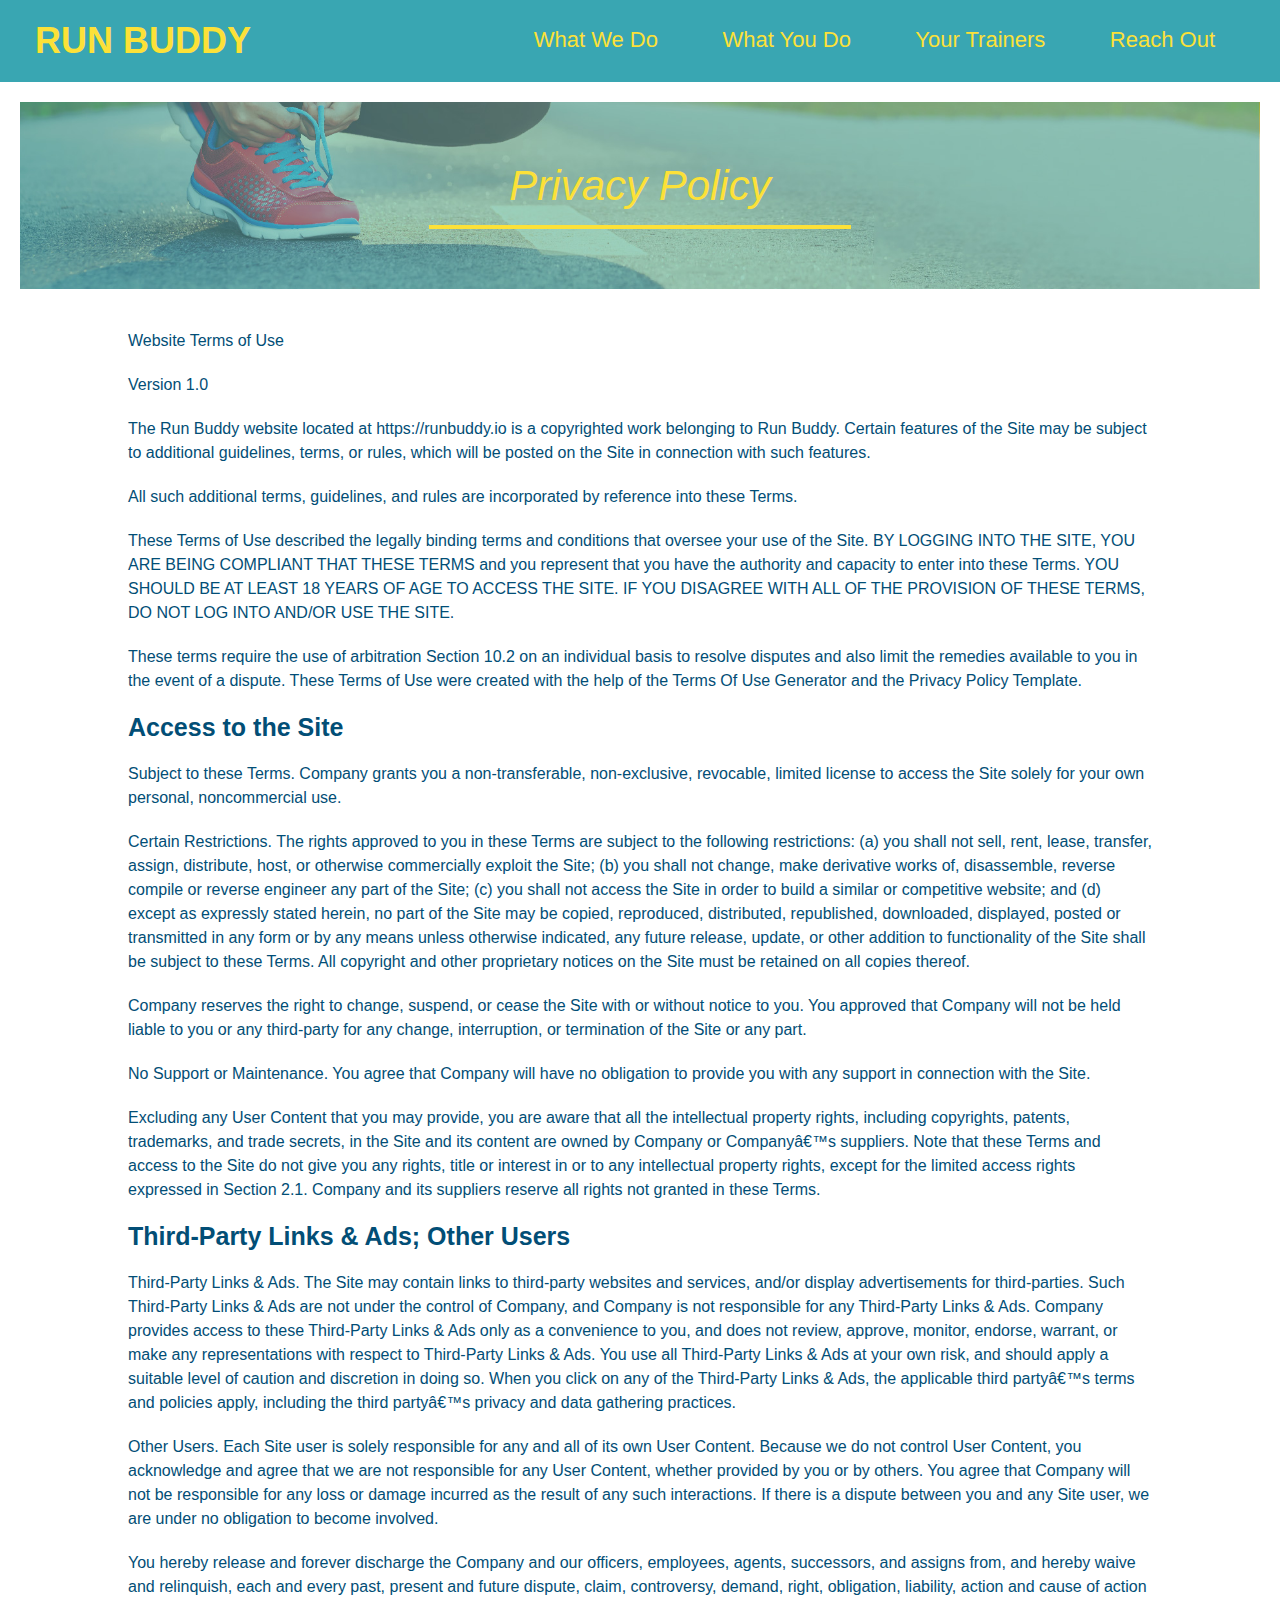
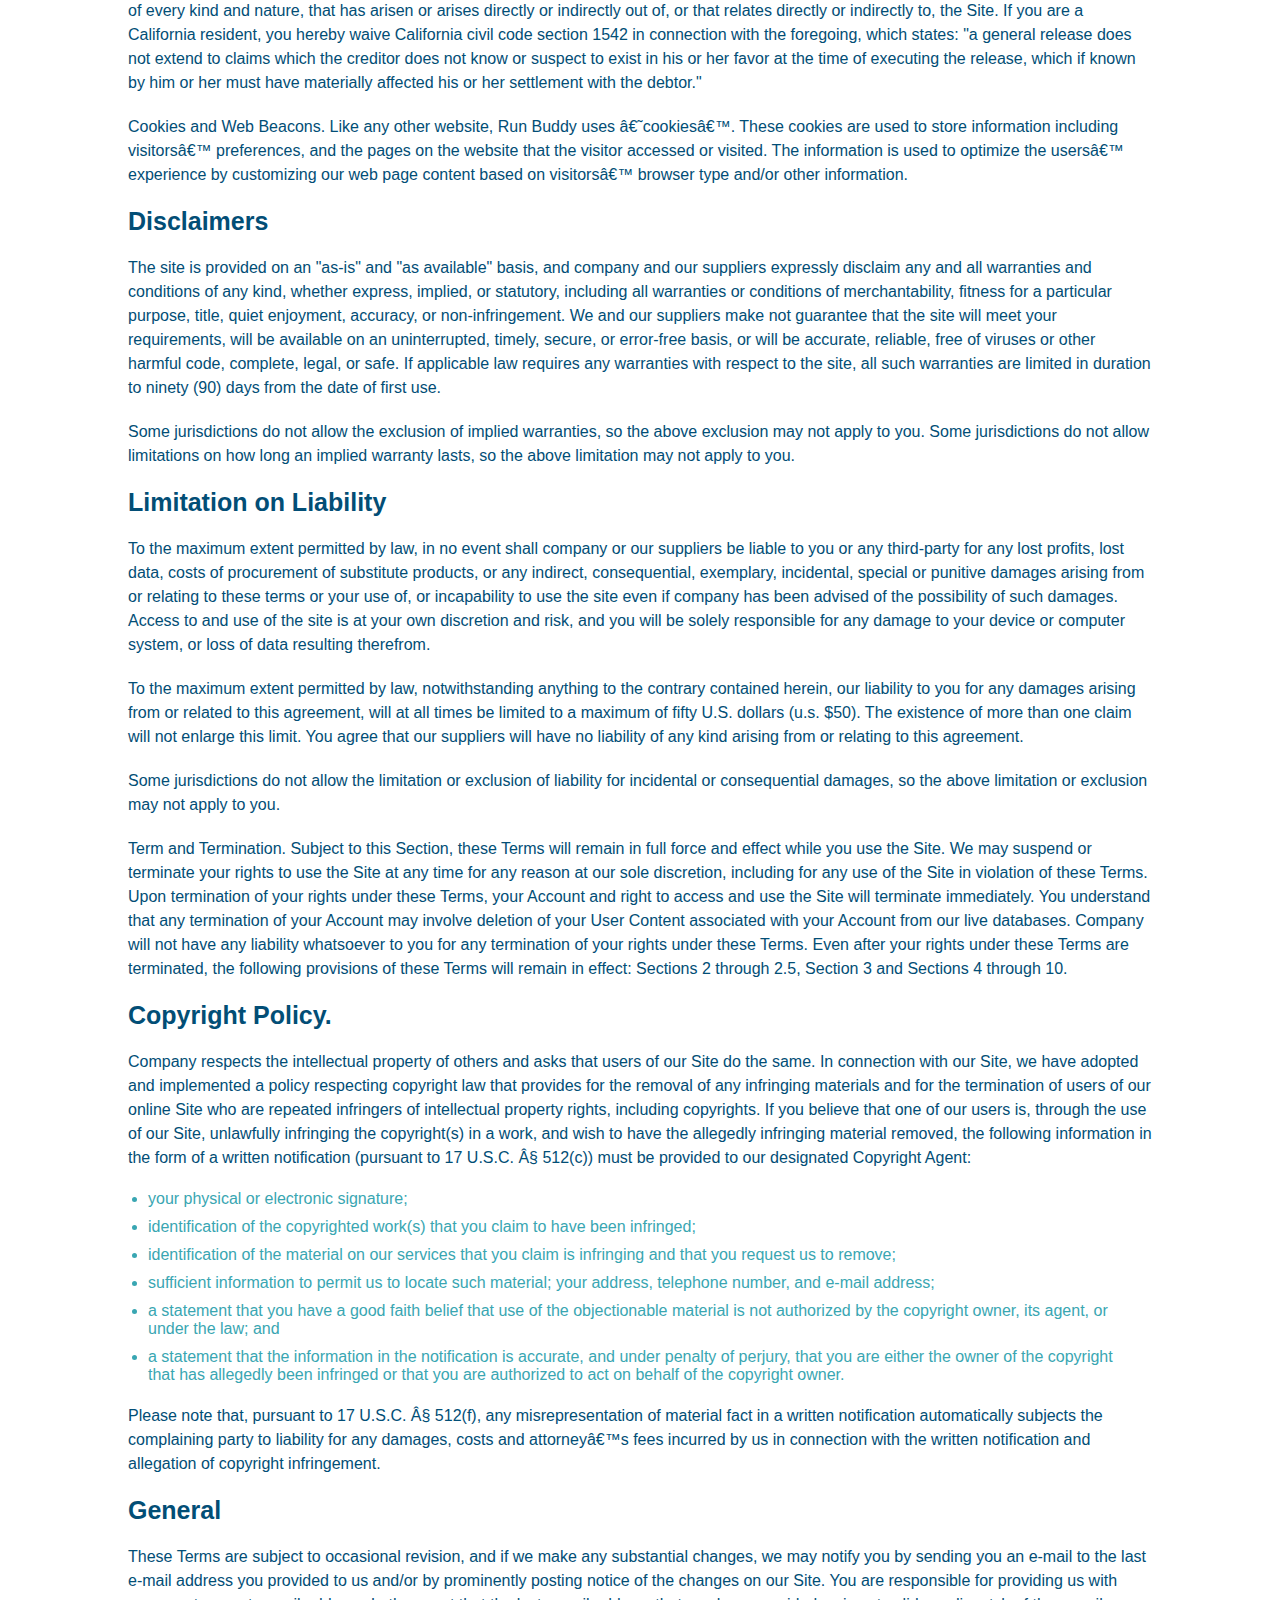
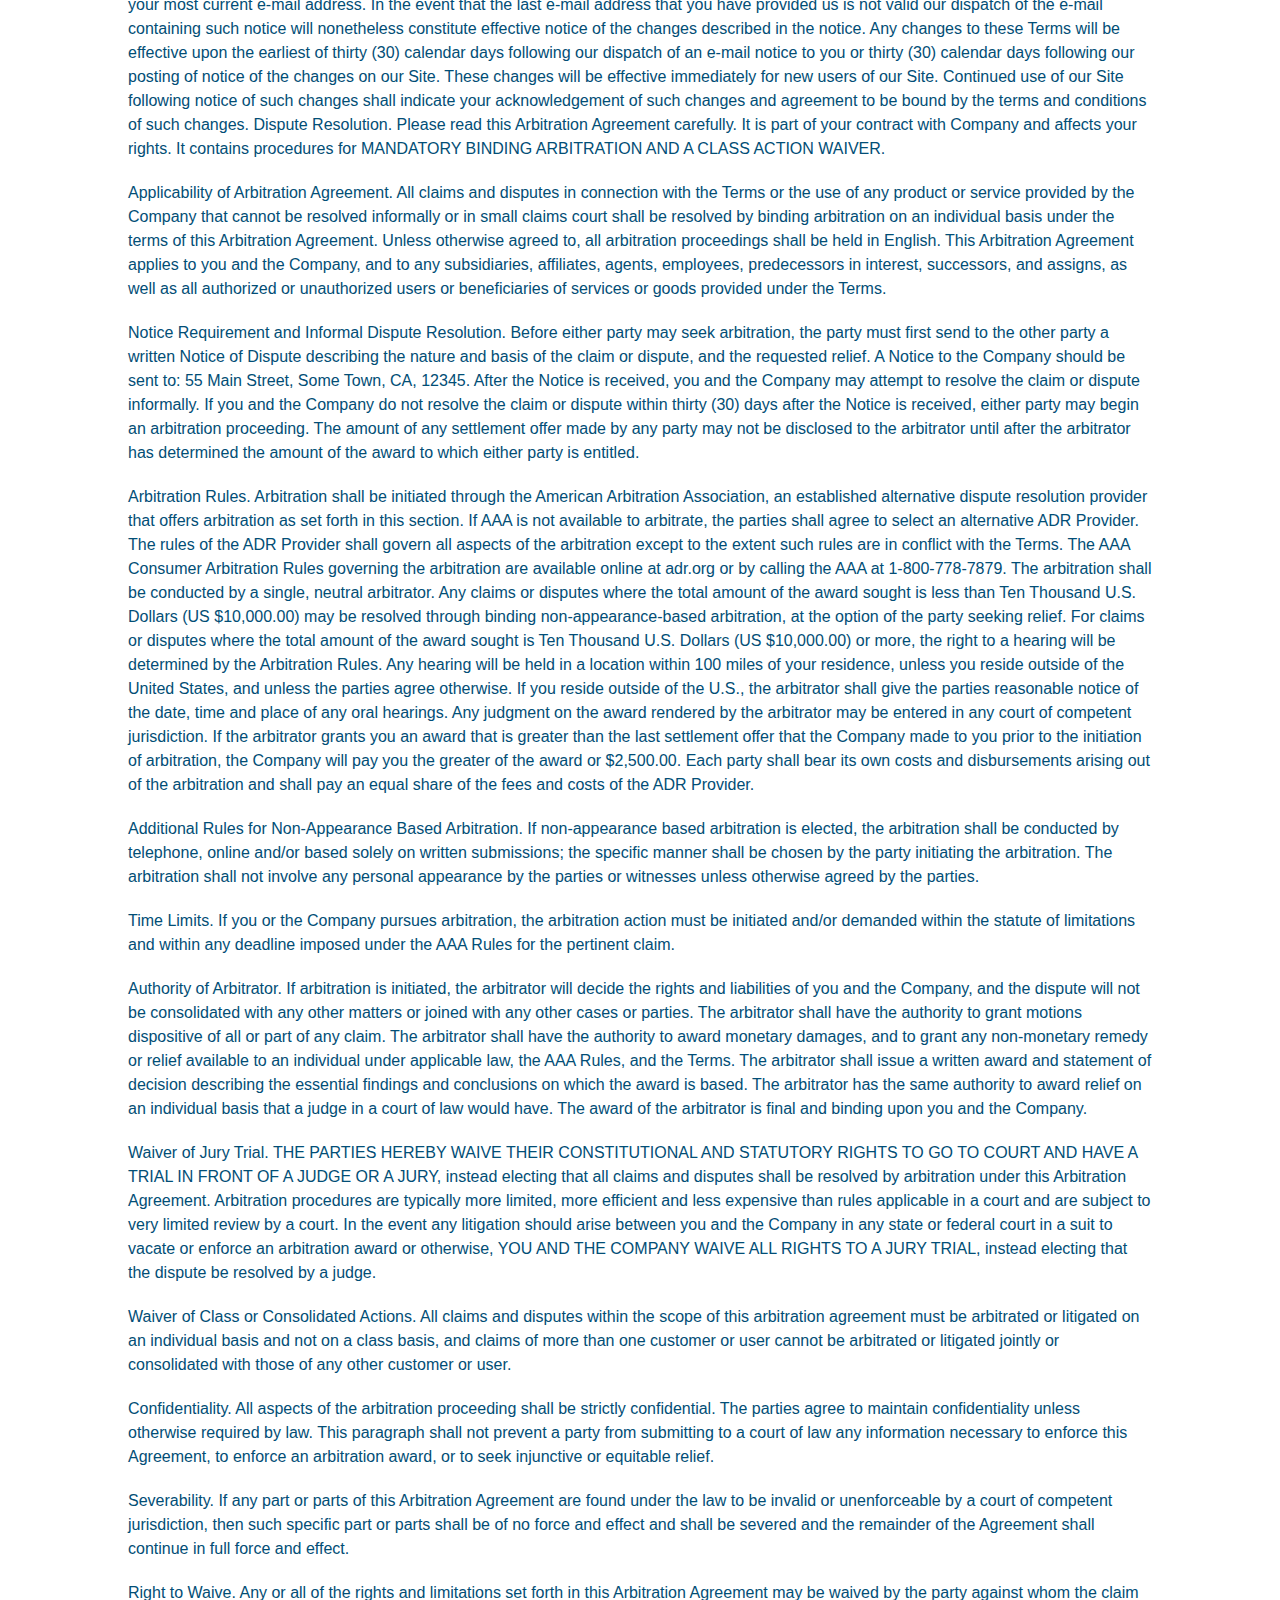
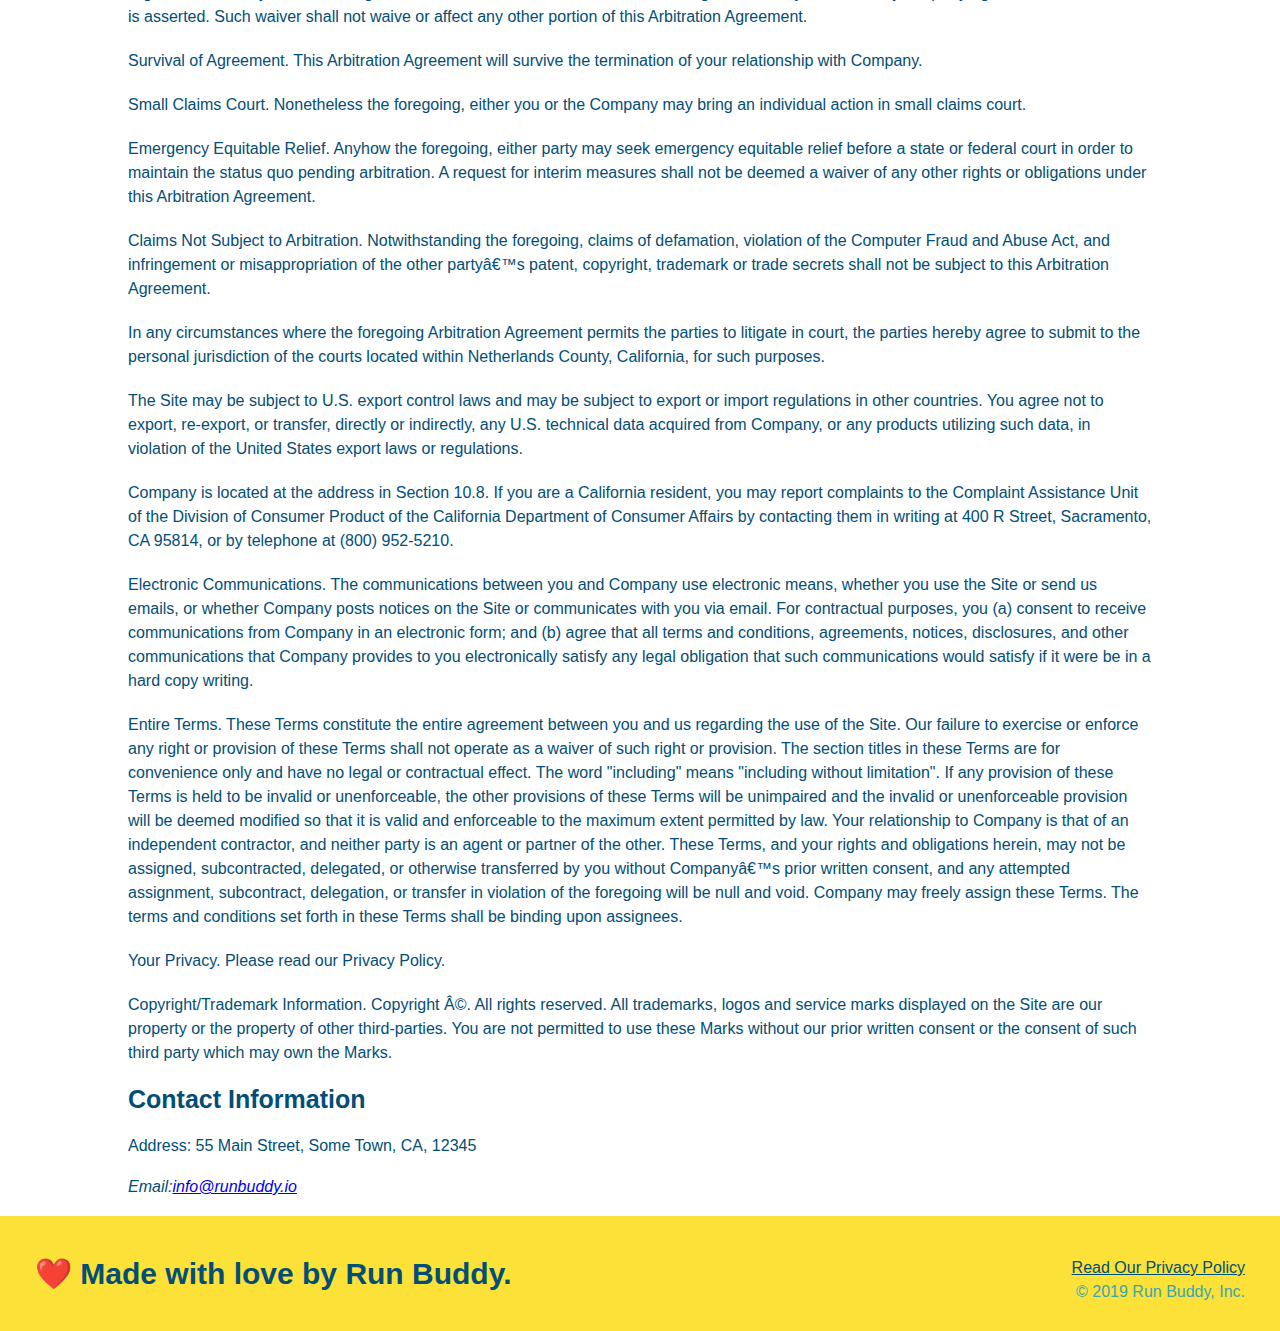
==== privacy-policy.html @ f27ac5c5 "privacy policy" ====
<!DOCTYPE html>
<html lang="en">
  <head>
    <meta charset="UTF-8" />
    <title>Privacy Policy - Run Buddy</title>
    <link rel="stylesheet" href="./assets/css/style.css" />

    <link rel="stylesheet" href="./assets/css/secondary-styles.css" />
  </head>
  <body>
    <header>
        <h1><a href="/">RUN BUDDY</a></h1>
    
    
        
        <nav><!-- Unordered list element -->
            <ul>
              <!-- List item element-->
              <li>
                <!-- Anchor element -->
                <a href="./index.html#what-we-do">What We Do</a>
              </li>
              <li>
                <a href="./index.html#what-you-do">What You Do</a>
              </li>
              <li>
                <a href="./index.html#your-trainers">Your Trainers</a>
              </li>
              <li>
                <a href="./index.html#reach-out">Reach Out</a>
              </li>
            </ul></nav>
      </header>

 <section class="hero hero-secondary">
    <h2 class="page-title">
        Privacy Policy
    </h2>
</section>

<article class="secondary-content">
    <p>
        Website Terms of Use
      </p>

      <p>
        Version 1.0
      </p>

      <p>
        The Run Buddy website located at https://runbuddy.io is a copyrighted work belonging to Run Buddy. Certain
        features of the Site may be subject to additional guidelines, terms, or rules, which will be posted on the Site
        in connection with such features.
      </p>

      <p>
        All such additional terms, guidelines, and rules are incorporated by reference into these Terms.
      </p>

      <p>
        These Terms of Use described the legally binding terms and conditions that oversee your use of the Site. BY
        LOGGING INTO THE SITE, YOU ARE BEING COMPLIANT THAT THESE TERMS and you represent that you have the authority
        and capacity to enter into these Terms. YOU SHOULD BE AT LEAST 18 YEARS OF AGE TO ACCESS THE SITE. IF YOU
        DISAGREE WITH ALL OF THE PROVISION OF THESE TERMS, DO NOT LOG INTO AND/OR USE THE SITE.
      </p>

      <p>
        These terms require the use of arbitration Section 10.2 on an individual basis to resolve disputes and also
        limit the remedies available to you in the event of a dispute. These Terms of Use were created with the help of
        the Terms Of Use Generator and the Privacy Policy Template.
      </p>

      <h3>
        Access to the Site
      </h3>

      <p>
        Subject to these Terms. Company grants you a non-transferable, non-exclusive, revocable, limited license to
        access the Site solely for your own personal, noncommercial use.
      </p>

      <p>
        Certain Restrictions. The rights approved to you in these Terms are subject to the following restrictions: (a)
        you shall not sell, rent, lease, transfer, assign, distribute, host, or otherwise commercially exploit the Site;
        (b) you shall not change, make derivative works of, disassemble, reverse compile or reverse engineer any part of
        the Site; (c) you shall not access the Site in order to build a similar or competitive website; and (d) except
        as expressly stated herein, no part of the Site may be copied, reproduced, distributed, republished, downloaded,
        displayed, posted or transmitted in any form or by any means unless otherwise indicated, any future release,
        update, or other addition to functionality of the Site shall be subject to these Terms. All copyright and other
        proprietary notices on the Site must be retained on all copies thereof.
      </p>

      <p>
        Company reserves the right to change, suspend, or cease the Site with or without notice to you. You approved
        that Company will not be held liable to you or any third-party for any change, interruption, or termination of
        the Site or any part.
      </p>

      <p>
        No Support or Maintenance. You agree that Company will have no obligation to provide you with any support in
        connection with the Site.
      </p>

      <p>
        Excluding any User Content that you may provide, you are aware that all the intellectual property rights,
        including copyrights, patents, trademarks, and trade secrets, in the Site and its content are owned by Company
        or Companyâ€™s suppliers. Note that these Terms and access to the Site do not give you any rights, title or
        interest in or to any intellectual property rights, except for the limited access rights expressed in Section
        2.1. Company and its suppliers reserve all rights not granted in these Terms.
      </p>

      <h3>
        Third-Party Links & Ads; Other Users
      </h3>

      <p>
        Third-Party Links & Ads. The Site may contain links to third-party websites and services, and/or display
        advertisements for third-parties. Such Third-Party Links & Ads are not under the control of Company, and Company
        is not responsible for any Third-Party Links & Ads. Company provides access to these Third-Party Links & Ads
        only as a convenience to you, and does not review, approve, monitor, endorse, warrant, or make any
        representations with respect to Third-Party Links & Ads. You use all Third-Party Links & Ads at your own risk,
        and should apply a suitable level of caution and discretion in doing so. When you click on any of the
        Third-Party Links & Ads, the applicable third partyâ€™s terms and policies apply, including the third partyâ€™s
        privacy and data gathering practices.
      </p>

      <p>
        Other Users. Each Site user is solely responsible for any and all of its own User Content. Because we do not
        control User Content, you acknowledge and agree that we are not responsible for any User Content, whether
        provided by you or by others. You agree that Company will not be responsible for any loss or damage incurred as
        the result of any such interactions. If there is a dispute between you and any Site user, we are under no
        obligation to become involved.
      </p>

      <p>
        You hereby release and forever discharge the Company and our officers, employees, agents, successors, and
        assigns from, and hereby waive and relinquish, each and every past, present and future dispute, claim,
        controversy, demand, right, obligation, liability, action and cause of action of every kind and nature, that has
        arisen or arises directly or indirectly out of, or that relates directly or indirectly to, the Site. If you are
        a California resident, you hereby waive California civil code section 1542 in connection with the foregoing,
        which states: "a general release does not extend to claims which the creditor does not know or suspect to exist
        in his or her favor at the time of executing the release, which if known by him or her must have materially
        affected his or her settlement with the debtor."
      </p>

      <p>
        Cookies and Web Beacons. Like any other website, Run Buddy uses â€˜cookiesâ€™. These cookies are used to store
        information including visitorsâ€™ preferences, and the pages on the website that the visitor accessed or visited.
        The information is used to optimize the usersâ€™ experience by customizing our web page content based on visitorsâ€™
        browser type and/or other information.
      </p>

      <h3>
        Disclaimers
      </h3>

      <p>
        The site is provided on an "as-is" and "as available" basis, and company and our suppliers expressly disclaim
        any and all warranties and conditions of any kind, whether express, implied, or statutory, including all
        warranties or conditions of merchantability, fitness for a particular purpose, title, quiet enjoyment, accuracy,
        or non-infringement. We and our suppliers make not guarantee that the site will meet your requirements, will be
        available on an uninterrupted, timely, secure, or error-free basis, or will be accurate, reliable, free of
        viruses or other harmful code, complete, legal, or safe. If applicable law requires any warranties with respect
        to the site, all such warranties are limited in duration to ninety (90) days from the date of first use.
      </p>

      <p>
        Some jurisdictions do not allow the exclusion of implied warranties, so the above exclusion may not apply to
        you. Some jurisdictions do not allow limitations on how long an implied warranty lasts, so the above limitation
        may not apply to you.
      </p>

      <h3>
        Limitation on Liability
      </h3>

      <p>
        To the maximum extent permitted by law, in no event shall company or our suppliers be liable to you or any
        third-party for any lost profits, lost data, costs of procurement of substitute products, or any indirect,
        consequential, exemplary, incidental, special or punitive damages arising from or relating to these terms or
        your use of, or incapability to use the site even if company has been advised of the possibility of such
        damages. Access to and use of the site is at your own discretion and risk, and you will be solely responsible
        for any damage to your device or computer system, or loss of data resulting therefrom.
      </p>

      <p>
        To the maximum extent permitted by law, notwithstanding anything to the contrary contained herein, our liability
        to you for any damages arising from or related to this agreement, will at all times be limited to a maximum of
        fifty U.S. dollars (u.s. $50). The existence of more than one claim will not enlarge this limit. You agree that
        our suppliers will have no liability of any kind arising from or relating to this agreement.
      </p>

      <p>
        Some jurisdictions do not allow the limitation or exclusion of liability for incidental or consequential
        damages, so the above limitation or exclusion may not apply to you.
      </p>

      <p>
        Term and Termination. Subject to this Section, these Terms will remain in full force and effect while you use
        the Site. We may suspend or terminate your rights to use the Site at any time for any reason at our sole
        discretion, including for any use of the Site in violation of these Terms. Upon termination of your rights under
        these Terms, your Account and right to access and use the Site will terminate immediately. You understand that
        any termination of your Account may involve deletion of your User Content associated with your Account from our
        live databases. Company will not have any liability whatsoever to you for any termination of your rights under
        these Terms. Even after your rights under these Terms are terminated, the following provisions of these Terms
        will remain in effect: Sections 2 through 2.5, Section 3 and Sections 4 through 10.
      </p>

      <h3>
        Copyright Policy.
      </h3>

      <p>
        Company respects the intellectual property of others and asks that users of our Site do the same. In connection
        with our Site, we have adopted and implemented a policy respecting copyright law that provides for the removal
        of any infringing materials and for the termination of users of our online Site who are repeated infringers of
        intellectual property rights, including copyrights. If you believe that one of our users is, through the use of
        our Site, unlawfully infringing the copyright(s) in a work, and wish to have the allegedly infringing material
        removed, the following information in the form of a written notification (pursuant to 17 U.S.C. Â§ 512(c)) must
        be provided to our designated Copyright Agent:
      </p>

      <ul>
        <li>
          your physical or electronic signature;
        </li>
        <li>
          identification of the copyrighted work(s) that you claim to have been infringed;
        </li>
        <li>
          identification of the material on our services that you claim is infringing and that you request us to remove;
        </li>
        <li>
          sufficient information to permit us to locate such material; your address, telephone number, and e-mail
          address;
        </li>
        <li>
          a statement that you have a good faith belief that use of the objectionable material is not authorized by the
          copyright owner, its agent, or under the law; and
        </li>
        <li>
          a statement that the information in the notification is accurate, and under penalty of perjury, that you are
          either the owner of the copyright that has allegedly been infringed or that you are authorized to act on
          behalf of the copyright owner.
        </li>
      </ul>

      <p>
        Please note that, pursuant to 17 U.S.C. Â§ 512(f), any misrepresentation of material fact in a written
        notification automatically subjects the complaining party to liability for any damages, costs and attorneyâ€™s
        fees incurred by us in connection with the written notification and allegation of copyright infringement.
      </p>

      <h3>
        General
      </h3>

      <p>
        These Terms are subject to occasional revision, and if we make any substantial changes, we may notify you by
        sending you an e-mail to the last e-mail address you provided to us and/or by prominently posting notice of the
        changes on our Site. You are responsible for providing us with your most current e-mail address. In the event
        that the last e-mail address that you have provided us is not valid our dispatch of the e-mail containing such
        notice will nonetheless constitute effective notice of the changes described in the notice. Any changes to these
        Terms will be effective upon the earliest of thirty (30) calendar days following our dispatch of an e-mail
        notice to you or thirty (30) calendar days following our posting of notice of the changes on our Site. These
        changes will be effective immediately for new users of our Site. Continued use of our Site following notice of
        such changes shall indicate your acknowledgement of such changes and agreement to be bound by the terms and
        conditions of such changes. Dispute Resolution. Please read this Arbitration Agreement carefully. It is part of
        your contract with Company and affects your rights. It contains procedures for MANDATORY BINDING ARBITRATION AND
        A CLASS ACTION WAIVER.
      </p>

      <p>
        Applicability of Arbitration Agreement. All claims and disputes in connection with the Terms or the use of any
        product or service provided by the Company that cannot be resolved informally or in small claims court shall be
        resolved by binding arbitration on an individual basis under the terms of this Arbitration Agreement. Unless
        otherwise agreed to, all arbitration proceedings shall be held in English. This Arbitration Agreement applies to
        you and the Company, and to any subsidiaries, affiliates, agents, employees, predecessors in interest,
        successors, and assigns, as well as all authorized or unauthorized users or beneficiaries of services or goods
        provided under the Terms.
      </p>

      <p>
        Notice Requirement and Informal Dispute Resolution. Before either party may seek arbitration, the party must
        first send to the other party a written Notice of Dispute describing the nature and basis of the claim or
        dispute, and the requested relief. A Notice to the Company should be sent to: 55 Main Street, Some Town, CA,
        12345. After the Notice is received, you and the Company may attempt to resolve the claim or dispute informally.
        If you and the Company do not resolve the claim or dispute within thirty (30) days after the Notice is received,
        either party may begin an arbitration proceeding. The amount of any settlement offer made by any party may not
        be disclosed to the arbitrator until after the arbitrator has determined the amount of the award to which either
        party is entitled.
      </p>

      <p>
        Arbitration Rules. Arbitration shall be initiated through the American Arbitration Association, an established
        alternative dispute resolution provider that offers arbitration as set forth in this section. If AAA is not
        available to arbitrate, the parties shall agree to select an alternative ADR Provider. The rules of the ADR
        Provider shall govern all aspects of the arbitration except to the extent such rules are in conflict with the
        Terms. The AAA Consumer Arbitration Rules governing the arbitration are available online at adr.org or by
        calling the AAA at 1-800-778-7879. The arbitration shall be conducted by a single, neutral arbitrator. Any
        claims or disputes where the total amount of the award sought is less than Ten Thousand U.S. Dollars (US
        $10,000.00) may be resolved through binding non-appearance-based arbitration, at the option of the party seeking
        relief. For claims or disputes where the total amount of the award sought is Ten Thousand U.S. Dollars (US
        $10,000.00) or more, the right to a hearing will be determined by the Arbitration Rules. Any hearing will be
        held in a location within 100 miles of your residence, unless you reside outside of the United States, and
        unless the parties agree otherwise. If you reside outside of the U.S., the arbitrator shall give the parties
        reasonable notice of the date, time and place of any oral hearings. Any judgment on the award rendered by the
        arbitrator may be entered in any court of competent jurisdiction. If the arbitrator grants you an award that is
        greater than the last settlement offer that the Company made to you prior to the initiation of arbitration, the
        Company will pay you the greater of the award or $2,500.00. Each party shall bear its own costs and
        disbursements arising out of the arbitration and shall pay an equal share of the fees and costs of the ADR
        Provider.
      </p>

      <p>
        Additional Rules for Non-Appearance Based Arbitration. If non-appearance based arbitration is elected, the
        arbitration shall be conducted by telephone, online and/or based solely on written submissions; the specific
        manner shall be chosen by the party initiating the arbitration. The arbitration shall not involve any personal
        appearance by the parties or witnesses unless otherwise agreed by the parties.
      </p>

      <p>
        Time Limits. If you or the Company pursues arbitration, the arbitration action must be initiated and/or demanded
        within the statute of limitations and within any deadline imposed under the AAA Rules for the pertinent claim.
      </p>

      <p>
        Authority of Arbitrator. If arbitration is initiated, the arbitrator will decide the rights and liabilities of
        you and the Company, and the dispute will not be consolidated with any other matters or joined with any other
        cases or parties. The arbitrator shall have the authority to grant motions dispositive of all or part of any
        claim. The arbitrator shall have the authority to award monetary damages, and to grant any non-monetary remedy
        or relief available to an individual under applicable law, the AAA Rules, and the Terms. The arbitrator shall
        issue a written award and statement of decision describing the essential findings and conclusions on which the
        award is based. The arbitrator has the same authority to award relief on an individual basis that a judge in a
        court of law would have. The award of the arbitrator is final and binding upon you and the Company.
      </p>

      <p>
        Waiver of Jury Trial. THE PARTIES HEREBY WAIVE THEIR CONSTITUTIONAL AND STATUTORY RIGHTS TO GO TO COURT AND HAVE
        A TRIAL IN FRONT OF A JUDGE OR A JURY, instead electing that all claims and disputes shall be resolved by
        arbitration under this Arbitration Agreement. Arbitration procedures are typically more limited, more efficient
        and less expensive than rules applicable in a court and are subject to very limited review by a court. In the
        event any litigation should arise between you and the Company in any state or federal court in a suit to vacate
        or enforce an arbitration award or otherwise, YOU AND THE COMPANY WAIVE ALL RIGHTS TO A JURY TRIAL, instead
        electing that the dispute be resolved by a judge.
      </p>

      <p>
        Waiver of Class or Consolidated Actions. All claims and disputes within the scope of this arbitration agreement
        must be arbitrated or litigated on an individual basis and not on a class basis, and claims of more than one
        customer or user cannot be arbitrated or litigated jointly or consolidated with those of any other customer or
        user.
      </p>

      <p>
        Confidentiality. All aspects of the arbitration proceeding shall be strictly confidential. The parties agree to
        maintain confidentiality unless otherwise required by law. This paragraph shall not prevent a party from
        submitting to a court of law any information necessary to enforce this Agreement, to enforce an arbitration
        award, or to seek injunctive or equitable relief.
      </p>

      <p>
        Severability. If any part or parts of this Arbitration Agreement are found under the law to be invalid or
        unenforceable by a court of competent jurisdiction, then such specific part or parts shall be of no force and
        effect and shall be severed and the remainder of the Agreement shall continue in full force and effect.
      </p>

      <p>
        Right to Waive. Any or all of the rights and limitations set forth in this Arbitration Agreement may be waived
        by the party against whom the claim is asserted. Such waiver shall not waive or affect any other portion of this
        Arbitration Agreement.
      </p>

      <p>
        Survival of Agreement. This Arbitration Agreement will survive the termination of your relationship with
        Company.
      </p>

      <p>
        Small Claims Court. Nonetheless the foregoing, either you or the Company may bring an individual action in small
        claims court.
      </p>

      <p>
        Emergency Equitable Relief. Anyhow the foregoing, either party may seek emergency equitable relief before a
        state or federal court in order to maintain the status quo pending arbitration. A request for interim measures
        shall not be deemed a waiver of any other rights or obligations under this Arbitration Agreement.
      </p>

      <p>
        Claims Not Subject to Arbitration. Notwithstanding the foregoing, claims of defamation, violation of the
        Computer Fraud and Abuse Act, and infringement or misappropriation of the other partyâ€™s patent, copyright,
        trademark or trade secrets shall not be subject to this Arbitration Agreement.
      </p>

      <p>
        In any circumstances where the foregoing Arbitration Agreement permits the parties to litigate in court, the
        parties hereby agree to submit to the personal jurisdiction of the courts located within Netherlands County,
        California, for such purposes.
      </p>

      <p>
        The Site may be subject to U.S. export control laws and may be subject to export or import regulations in other
        countries. You agree not to export, re-export, or transfer, directly or indirectly, any U.S. technical data
        acquired from Company, or any products utilizing such data, in violation of the United States export laws or
        regulations.
      </p>

      <p>
        Company is located at the address in Section 10.8. If you are a California resident, you may report complaints
        to the Complaint Assistance Unit of the Division of Consumer Product of the California Department of Consumer
        Affairs by contacting them in writing at 400 R Street, Sacramento, CA 95814, or by telephone at (800) 952-5210.
      </p>

      <p>
        Electronic Communications. The communications between you and Company use electronic means, whether you use the
        Site or send us emails, or whether Company posts notices on the Site or communicates with you via email. For
        contractual purposes, you (a) consent to receive communications from Company in an electronic form; and (b)
        agree that all terms and conditions, agreements, notices, disclosures, and other communications that Company
        provides to you electronically satisfy any legal obligation that such communications would satisfy if it were be
        in a hard copy writing.
      </p>

      <p>
        Entire Terms. These Terms constitute the entire agreement between you and us regarding the use of the Site. Our
        failure to exercise or enforce any right or provision of these Terms shall not operate as a waiver of such right
        or provision. The section titles in these Terms are for convenience only and have no legal or contractual
        effect. The word "including" means "including without limitation". If any provision of these Terms is held to be
        invalid or unenforceable, the other provisions of these Terms will be unimpaired and the invalid or
        unenforceable provision will be deemed modified so that it is valid and enforceable to the maximum extent
        permitted by law. Your relationship to Company is that of an independent contractor, and neither party is an
        agent or partner of the other. These Terms, and your rights and obligations herein, may not be assigned,
        subcontracted, delegated, or otherwise transferred by you without Companyâ€™s prior written consent, and any
        attempted assignment, subcontract, delegation, or transfer in violation of the foregoing will be null and void.
        Company may freely assign these Terms. The terms and conditions set forth in these Terms shall be binding upon
        assignees.
      </p>

      <p>
        Your Privacy. Please read our Privacy Policy.
      </p>

      <p>
        Copyright/Trademark Information. Copyright Â©. All rights reserved. All trademarks, logos and service marks
        displayed on the Site are our property or the property of other third-parties. You are not permitted to use
        these Marks without our prior written consent or the consent of such third party which may own the Marks.
      </p>

      <h3>
        Contact Information
      </h3>

      <p>
        Address: 55 Main Street, Some Town, CA, 12345
      </p>

      <p>
        <address>
            Email:<a href="mailto:info@runbuddy.io">info@runbuddy.io</a>
        </address>
      </p>


</article>

<footer>
        <h2>❤️ Made with love by Run Buddy.</h2>
        <div>
            <a href="#">Read Our Privacy Policy</a><br />
            &copy; 2019 Run Buddy, Inc.
          </div>
</footer>
  </body>
</html>
---- assets/css/style.css ----
* {
    margin: 0;
    padding: 0;
    box-sizing: border-box;
  }

body {
    font-family: Helvetica, Arial, sans-serif;
    color: #39a6b2;
}
    
/* apply styles to <header> */
header {
    padding: 20px 35px;
    background-color: #39a6b2;
  }

  header h1 {
    font-weight: bold;
    font-size: 36px;
    color: #fce138;
    margin: 0;
    display: inline;
  }

  header a {
    color: #fce138;
    text-decoration: none;
  }

  header nav {
    float: right;
    margin: 7px 0;
  }

  header nav ul li {
    display: inline;
  }

  header nav ul li a {
    margin: 0 30px;
    font-weight: lighter;
    font-size: 22px;
  }

  section {
    padding: 60px;
  }
  /* Hero Style Start */
.hero {
    background-image: url("./hero-bg.jpg");
    height: 600px; 
    background-size: cover;
    background-position: center;
}
.hero-secondary {
  margin: 20px;
  background-color: black;
  font-size: 20px;
  color: red;
}

  /* Hero Style End */

  .hero-form {
    border: 3px solid #024e76;
    background-color: #fce138;
    padding: 20px;
    width: 500px;
    color: #024e76;
    position: absolute;
    bottom: 120px;
    right: 140px;
  }

  .hero-form h3 {
    font-size: 24px;
    margin: 0;
  }
  
  .hero-form p {
    margin: 5px 0 15px 0;
  }
  
  .form-input {
    border: 1px solid #024e76;
    display: block;
    padding: 7px 15px;
    font-size: 16px;
    color: #024e76;
    width: 100%;
    margin-bottom: 15px;
  }

  .hero-form label {
    margin: 0 5px;
  }

  .hero-form button {
    color: #fce138;
    background-color: #024e76;
    border: none;
    padding: 10px 20px;
    font-size: 16px;
  }



  .section-title {
    font-size: 55px;
    color: #024e76;
    margin-bottom: 35px;
    padding: 0 100px 20px 100px;
    display: inline-block;
    border-bottom: 3px solid;
  }
  
  .primary-border {
    border-color: #fce138;
  }
  
  .secondary-border {
    border-color: #39a6b2;
  }

.intro {
  text-align: center;
}


.intro p {
    margin: 0 auto;
    line-height: 1.7;
    color: #39a6b2;
    width: 80%;
    font-size: 20px;
}

.steps {
    text-align: center;
    background: #fce138;
  }

  .steps div {
    margin-bottom: 80px;
  }
  
  .steps img {
    width: 15%;
    margin: 10px 0;
  }
  
  .steps h3 {
    color: #024e76;
    font-size: 46px;
    margin-top: 10px;
  }
  
  .steps p {
    color: #39a6b2;
    font-size: 23px;
  }

  .steps span {
    font-size: 38px;
  }

  footer {
    background: #fce138;
    width: 100%;
    padding: 40px 35px;
  }
  footer h2 {
    display: inline;
    color: #024e76;
    font-size: 30px;
    margin: 0;
  }

  footer div {
    float: right;
    line-height: 1.5;
    text-align: right;
  }

  footer a {
    color: #024e76;
  }

  .trainers {
    text-align: center;
  }

  .trainer {
    width: 900px;
    margin: 0 auto 30px auto;
    background: #024e76;
    color: #fce138;
    overflow: auto;
  }
  
  .trainer img {
    width: 35%;
    float: left;
  }
  
  .trainer-bio {
    padding: 35px;
    float: left;
    width: 65%;
  }

  .text-left {
    text-align: left;
  }
  
  .text-right {
    text-align: right;
  }

  .trainer-bio h3 {
    font-size: 32px;
    margin-bottom: 8px;
  }
  
  .trainer-bio h4 {
    font-weight: lighter;
    font-size: 26px;
    margin-bottom: 25px;
  }
  
  .trainer-bio p {
    font-size: 17px;
    line-height: 1.3;
  }

  /* REACH OUT STYLES START */
.contact {
  text-align: center;
  background: #024e76;
}

.contact h2 {
  color: #fce138;
}

.contact-info iframe {
  width: 400px;
  height: 400px;
}

.contact-info div {
  width: 410px;
  display: inline-block;
  vertical-align: top;
  text-align: left;
  margin: 30px 0 0 60px;
  color: white;
}

.contact-info h3 {
  color: #fce138;
  font-size: 32px;
}

.contact-info p, .contact-info address {
  margin: 20px 0;
  line-height: 1.5;
  font-size: 20px;
  font-style: normal;
}

.contact-info a {
  color: #fce138;
}

/* REACH OUT STYLES END */
---- assets/css/secondary-styles.css ----
.hero {
    background-position: bottom;
    height: auto;
    text-align: center;
    margin-bottom: 40px;
    position:relative
  }

.page-title {
  color:#fce138;
  display:inline-block;
  border-bottom: 4px solid #fce138;
  padding: 0 80px 15px 80px;
  font-weight: normal;
  font-size: 42px;
  font-style:italic;
}

.secondary-content {
    width: 80%;
    margin:auto;
    color:#024e76;
}

.secondary-content h3 {
    font-size: 25px;
    margin: 20px 0 20px 0;
}

.secondary-content p {
    font-size: 16px;
    line-height: 1.5;
    margin: 20px 0 20px 0;
}

.secondary-content ul{
    margin: 15px 20px 15px 20px;
}

.secondary-content li {
    color:#39a6b2;
    margin: 10px 0 10px 0;
}
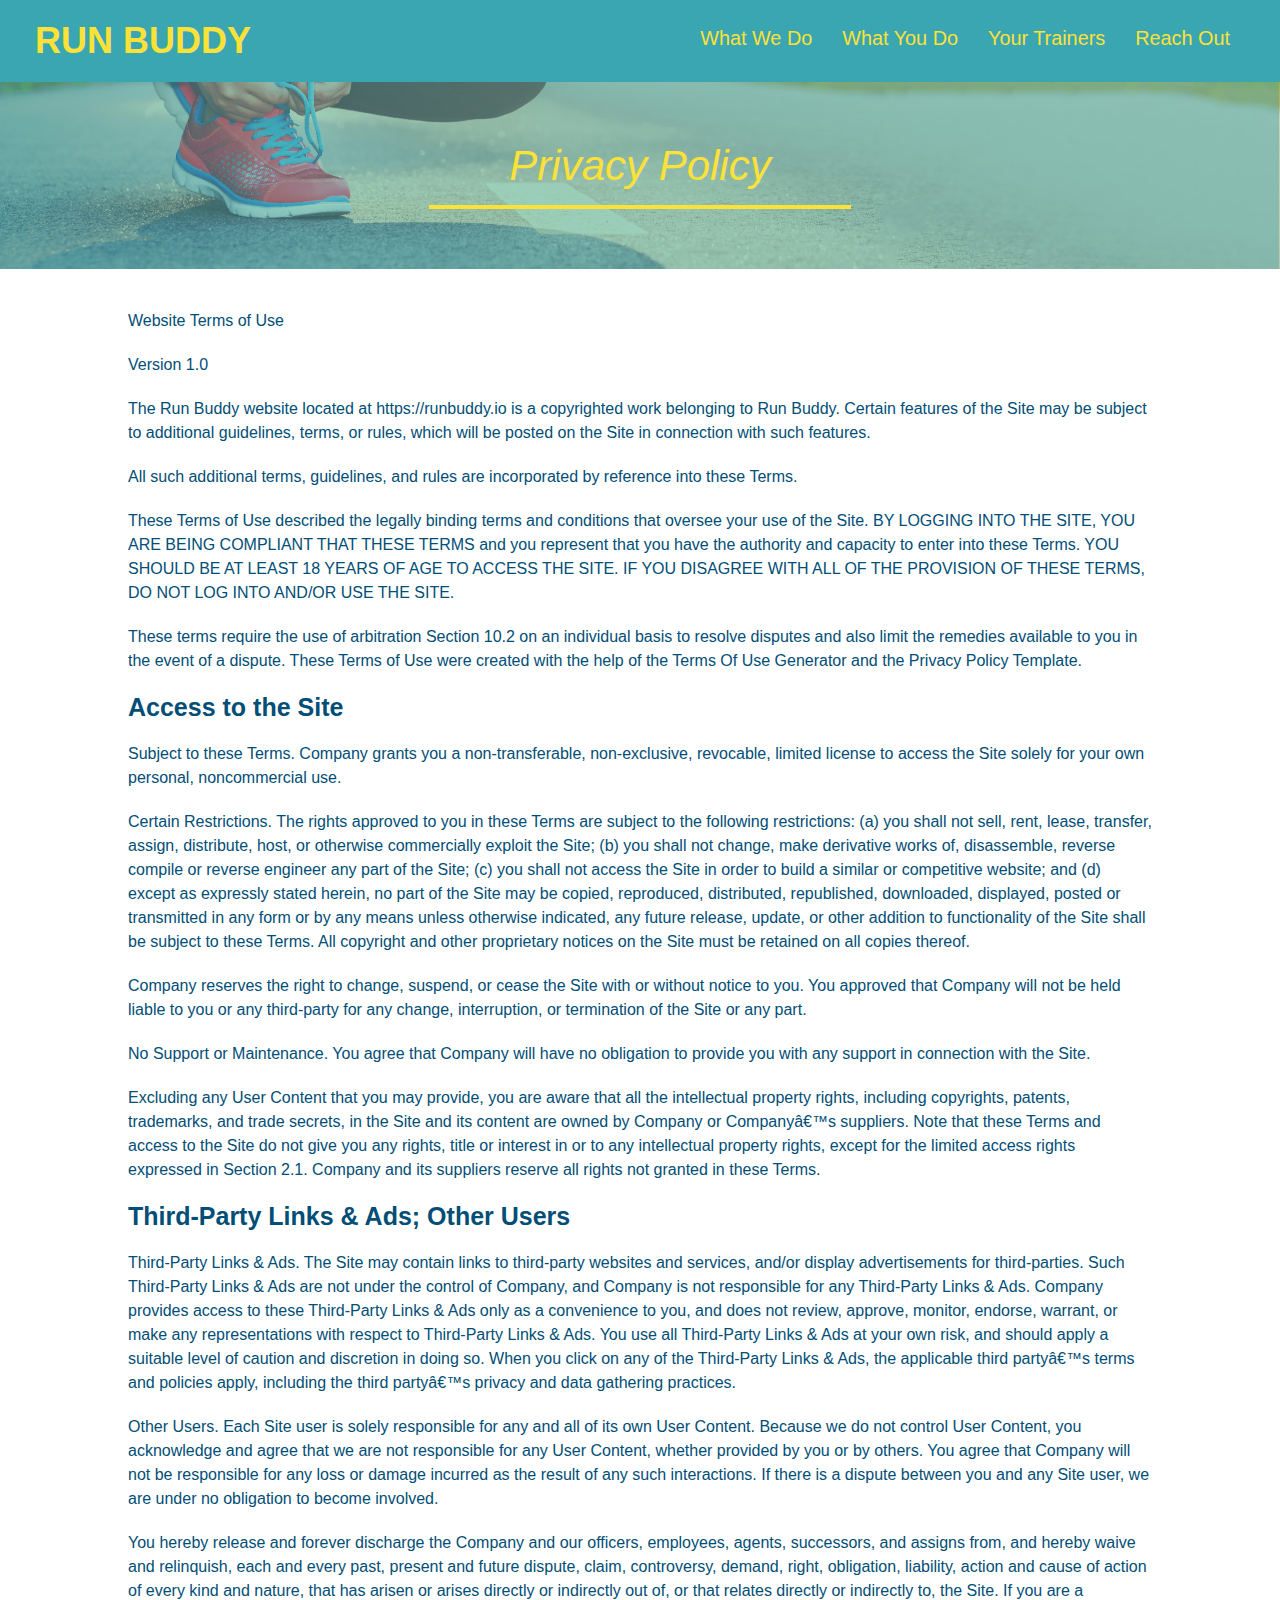
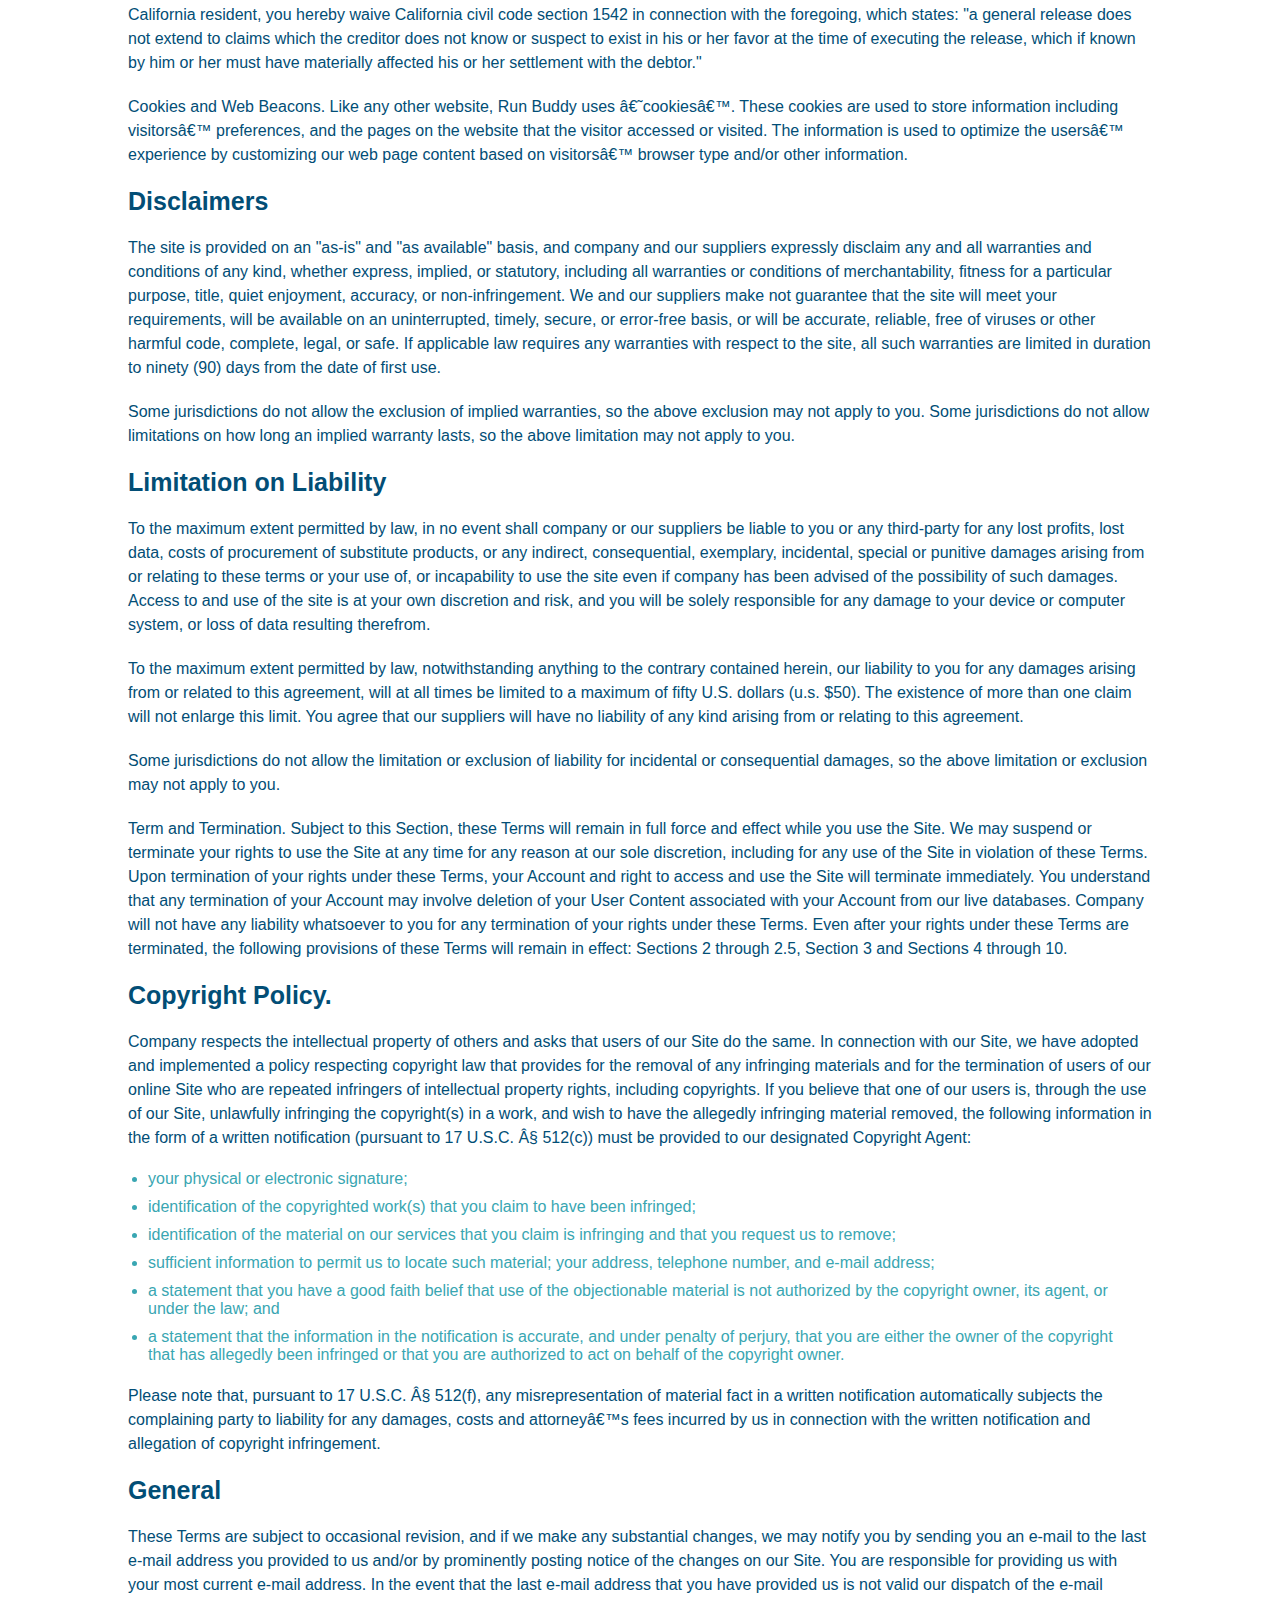
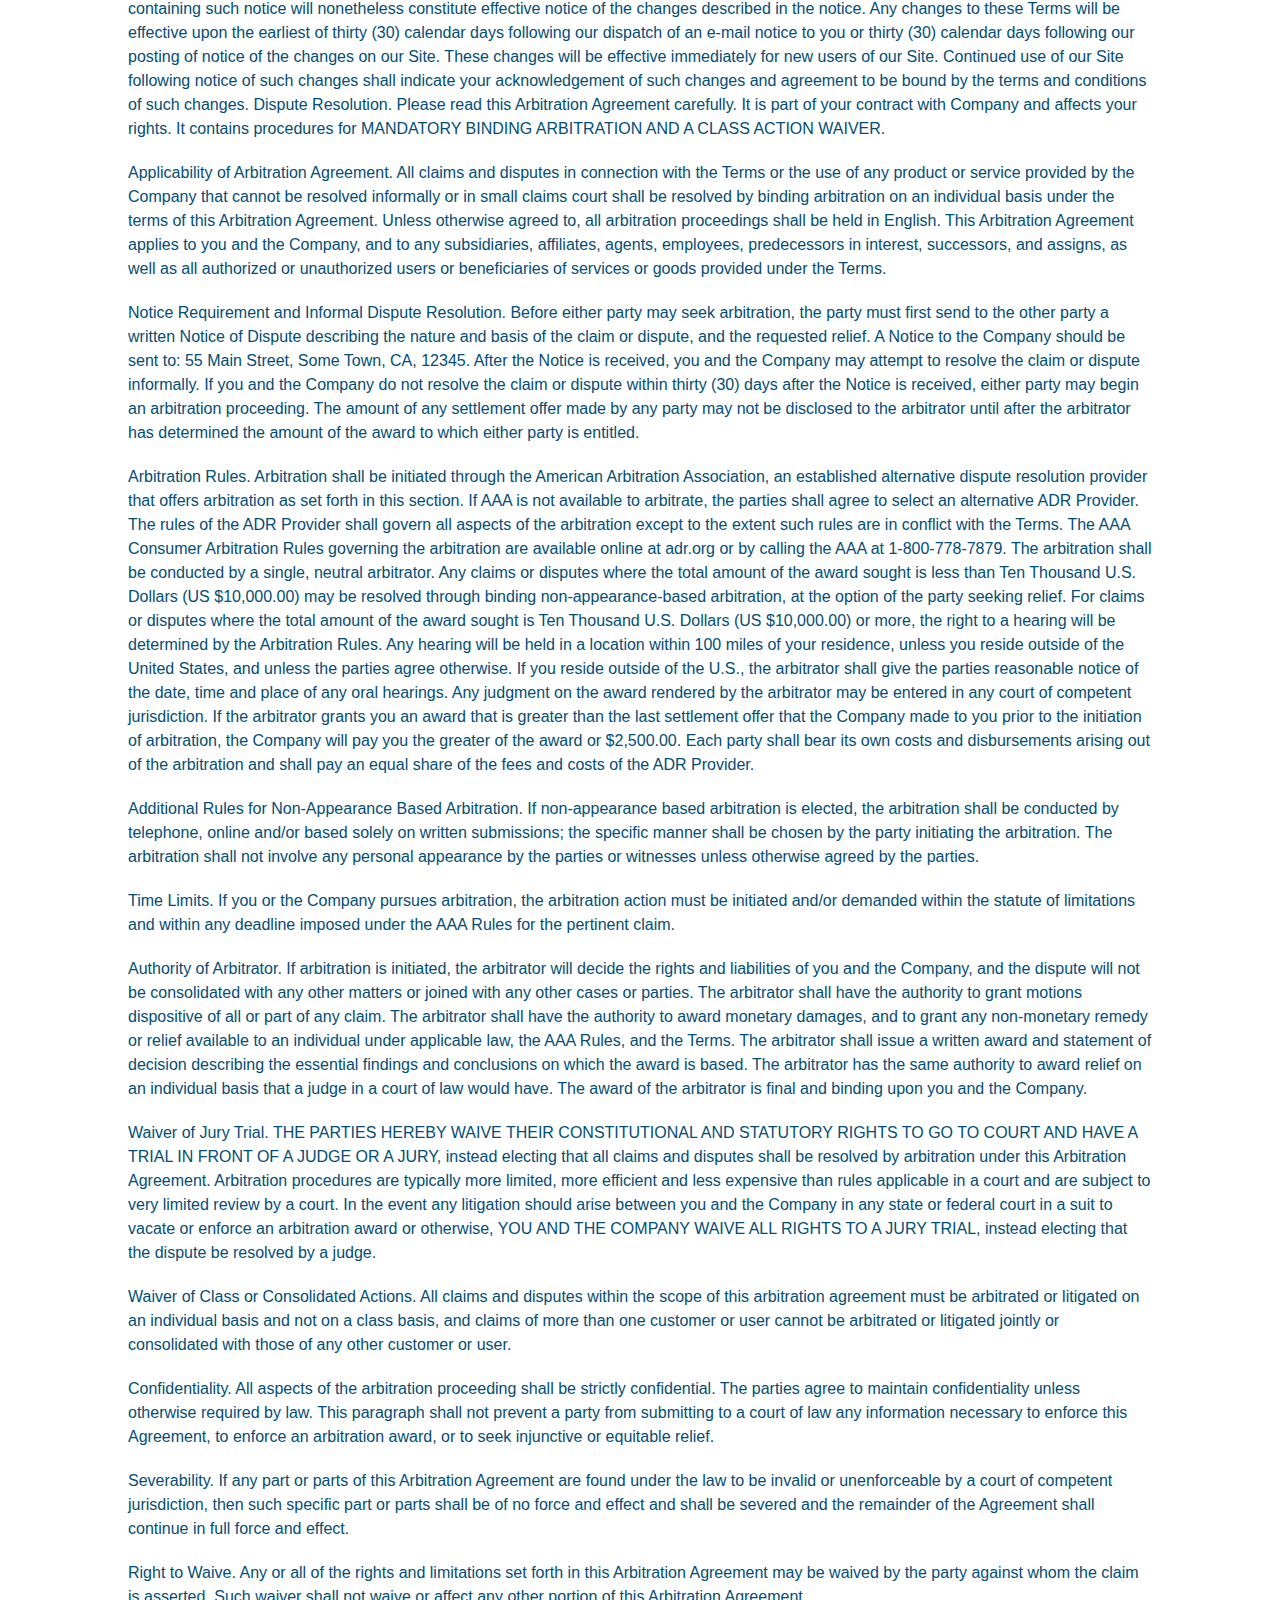
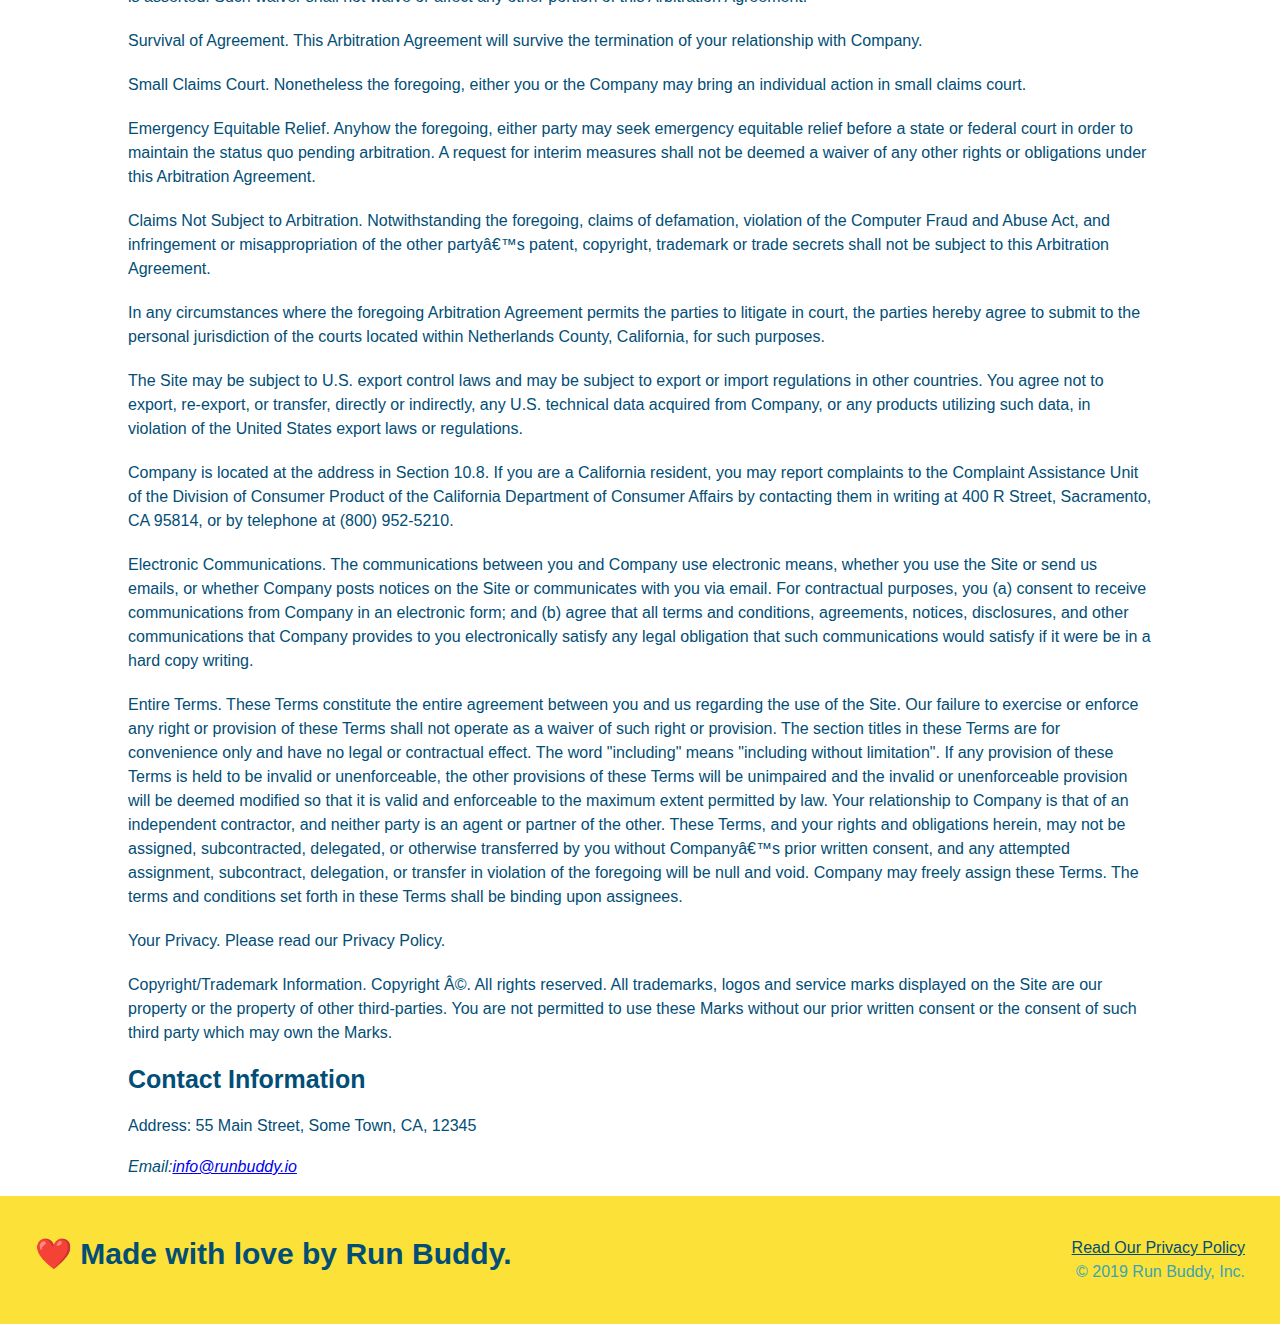
==== commit 1dd0a038: "learning media queries" ====
--- a/privacy-policy.html
+++ b/privacy-policy.html
@@ -6,6 +6,7 @@
     <link rel="stylesheet" href="./assets/css/style.css" />
 
     <link rel="stylesheet" href="./assets/css/secondary-styles.css" />
+    <meta name="viewport" content="width=device-width, initial-scale=1.0" />
   </head>
   <body>
     <header>
--- a/assets/css/style.css
+++ b/assets/css/style.css
@@ -11,8 +11,11 @@
     
 /* apply styles to <header> */
 header {
+  display:flex;
+  justify-content: space-between;
     padding: 20px 35px;
     background-color: #39a6b2;
+    flex-wrap: wrap;
   }
 
   header h1 {
@@ -20,7 +23,7 @@
     font-size: 36px;
     color: #fce138;
     margin: 0;
-    display: inline;
+    
   }
 
   header a {
@@ -29,18 +32,21 @@
   }
 
   header nav {
-    float: right;
     margin: 7px 0;
   }
 
-  header nav ul li {
-    display: inline;
+  header nav ul {
+    display: flex;
+    flex-wrap: wrap;
+    justify-content: space-between;
+    align-items: center;
+    list-style: none;
   }
 
   header nav ul li a {
-    margin: 0 30px;
+    padding: 10px 15px;
     font-weight: lighter;
-    font-size: 22px;
+    font-size: 1.55vw;
   }
 
   section {
@@ -48,29 +54,42 @@
   }
   /* Hero Style Start */
 .hero {
-    background-image: url("./hero-bg.jpg");
-    height: 600px; 
-    background-size: cover;
-    background-position: center;
-}
-.hero-secondary {
-  margin: 20px;
-  background-color: black;
-  font-size: 20px;
-  color: red;
+  display: flex;
+  justify-content: center;
+  flex-wrap: wrap;
+  background-image: url("./hero-bg.jpg");
+  background-size: cover;
+  background-position: center;
+  align-items: flex-start;
+    
+}
+.hero-cta {
+  width: 35%;
+  text-align: right;
+  margin: 3.5%;
+  color: #fff;
+  font-size: 18px;
+  line-height: 1.2;
+}
+
+.hero-cta h2 {
+  font-style: italic;
+  font-size: 55px;
+  color: #fce138;
 }
 
   /* Hero Style End */
 
   .hero-form {
+    width: 40%;
+    margin: 3.5%;
     border: 3px solid #024e76;
     background-color: #fce138;
     padding: 20px;
-    width: 500px;
-    color: #024e76;
-    position: absolute;
-    bottom: 120px;
-    right: 140px;
+    
+    color: #024e76;
+    
+   
   }
 
   .hero-form h3 {
@@ -107,11 +126,14 @@
 
 
   .section-title {
-    font-size: 55px;
-    color: #024e76;
-    margin-bottom: 35px;
-    padding: 0 100px 20px 100px;
-    display: inline-block;
+    font-size: 48px;
+    color: #024e76;
+    padding-bottom:20px;
+    text-align: center;
+    margin: 0 auto 35px auto;
+    width: 50%;
+    
+    
     border-bottom: 3px solid;
   }
   
@@ -123,9 +145,6 @@
     border-color: #39a6b2;
   }
 
-.intro {
-  text-align: center;
-}
 
 
 .intro p {
@@ -134,80 +153,86 @@
     color: #39a6b2;
     width: 80%;
     font-size: 20px;
+    text-align: center;
 }
 
 .steps {
-    text-align: center;
+ 
     background: #fce138;
   }
 
-  .steps div {
-    margin-bottom: 80px;
-  }
-  
-  .steps img {
-    width: 15%;
-    margin: 10px 0;
-  }
-  
-  .steps h3 {
+  
+  .step {
+    margin: 50px auto;
+    padding-bottom: 50px;
+    width: 80%;
+    border-bottom: 1px solid #39a6b2;
+    display: flex;
+    flex-wrap: wrap;
+    align-items: center;
+    justify-content: space-between;
+  }
+
+  .step h3 {
+    flex: 1 30%;
     color: #024e76;
     font-size: 46px;
-    margin-top: 10px;
-  }
-  
-  .steps p {
+ 
+  }
+  .step-info {
+    display: flex;
+    flex-wrap: wrap;
+    align-items: center;
+    flex: 2 70%;
+  }
+  .step-img {
+    flex: 1 12%;
+    margin-right: 20px;
+  }
+
+/*step below just an add-on in case the website that ran under Microsoft edge, it can be a little buggy, so it's always worth putting in a little extra to have a uniform design across browsers*/
+  .step-img img {
+    max-width: 100%;
+  }
+.step-text {
+  flex: 12;
+}
+  
+  .step-text p {
     color: #39a6b2;
-    font-size: 23px;
-  }
-
-  .steps span {
-    font-size: 38px;
-  }
-
-  footer {
-    background: #fce138;
+    font-size: 18px;
+  }
+
+  .step-text h4 {
+    font-size: 26px;
+    line-height: 1.5;
+    color: #024e76;
+  }
+
+  .trainers {
     width: 100%;
-    padding: 40px 35px;
-  }
-  footer h2 {
-    display: inline;
-    color: #024e76;
-    font-size: 30px;
-    margin: 0;
-  }
-
-  footer div {
-    float: right;
-    line-height: 1.5;
-    text-align: right;
-  }
-
-  footer a {
-    color: #024e76;
-  }
-
-  .trainers {
-    text-align: center;
+    margin: 0 auto;
+    display: flex;
+    flex-wrap: wrap;
+    justify-content: space-around;
   }
 
   .trainer {
-    width: 900px;
-    margin: 0 auto 30px auto;
+    margin: 20px;
+    flex: 1;
     background: #024e76;
     color: #fce138;
-    overflow: auto;
+    
   }
   
   .trainer img {
-    width: 35%;
-    float: left;
+    width: 100%;
+    
   }
   
   .trainer-bio {
-    padding: 35px;
-    float: left;
-    width: 65%;
+    line-height: 1.3;
+    padding: 25px;
   }
 
   .text-left {
@@ -219,24 +244,31 @@
   }
 
   .trainer-bio h3 {
-    font-size: 32px;
-    margin-bottom: 8px;
+    font-size: 28px;
+    
   }
   
   .trainer-bio h4 {
     font-weight: lighter;
-    font-size: 26px;
-    margin-bottom: 25px;
+    font-size: 22px;
+    margin-bottom: 15px;
   }
   
   .trainer-bio p {
     font-size: 17px;
-    line-height: 1.3;
+    
   }
 
   /* REACH OUT STYLES START */
+
+  .contact-info > * {
+    flex: 1;
+    margin: 15px;
+  }
+
+
 .contact {
-  text-align: center;
+  
   background: #024e76;
 }
 
@@ -244,17 +276,19 @@
   color: #fce138;
 }
 
+.contact-info {
+  display: flex;
+  justify-content: space-between;
+  flex-wrap: wrap;
+}
+
 .contact-info iframe {
-  width: 400px;
+  
   height: 400px;
 }
 
 .contact-info div {
-  width: 410px;
-  display: inline-block;
-  vertical-align: top;
-  text-align: left;
-  margin: 30px 0 0 60px;
+ 
   color: white;
 }
 
@@ -266,12 +300,81 @@
 .contact-info p, .contact-info address {
   margin: 20px 0;
   line-height: 1.5;
-  font-size: 20px;
+  font-size: 16px;
   font-style: normal;
 }
+.contact-form input, .contact-form textarea {
+  border: 1px solid #024e76;
+  display: block;
+  padding: 7px 15px;
+  font-size: 16px;
+  color: #024e76;
+  width: 100%;
+  margin-bottom: 15px;
+  margin-top: 5px;
+}
+
 
 .contact-info a {
   color: #fce138;
 }
 
-/* REACH OUT STYLES END */+.contact-form button{
+  width: 100%;
+  border: none;
+  background: #fce138;
+  color: #024e76;
+  text-align: center;
+  padding: 15px 0;
+  font-size: 16px;  
+}
+
+/* REACH OUT STYLES END */
+
+
+footer {
+  display: flex;
+  justify-content: space-between;
+  flex-wrap:wrap;
+  background: #fce138;
+  width: 100%;
+  padding: 40px 35px;
+}
+footer h2 {
+  
+  color: #024e76;
+  font-size: 30px;
+  margin: 0;
+}
+
+footer div {
+  
+  line-height: 1.5;
+  text-align: right;
+}
+
+footer a {
+  color: #024e76;
+}
+
+.flex-row {
+  display: flex;
+}
+
+
+/* MEDIA QUERY FOR SMALLER DESKTOP SCREENS AND SMALLER */
+@media screen and (max-width: 980px) {
+  
+  }
+
+
+/* MEDIA QUERY FOR TABLETS AND SMALLER */
+@media screen and (max-width: 768px) {
+  
+  }
+
+
+/* MEDIA QUERY FOR MOBILE PHONES AND SMALLER */
+@media screen and (max-width: 575px) {
+  
+  }
--- a/assets/css/secondary-styles.css
+++ b/assets/css/secondary-styles.css
@@ -3,7 +3,7 @@
     height: auto;
     text-align: center;
     margin-bottom: 40px;
-    position:relative
+    position:relative;
   }
 
 .page-title {
